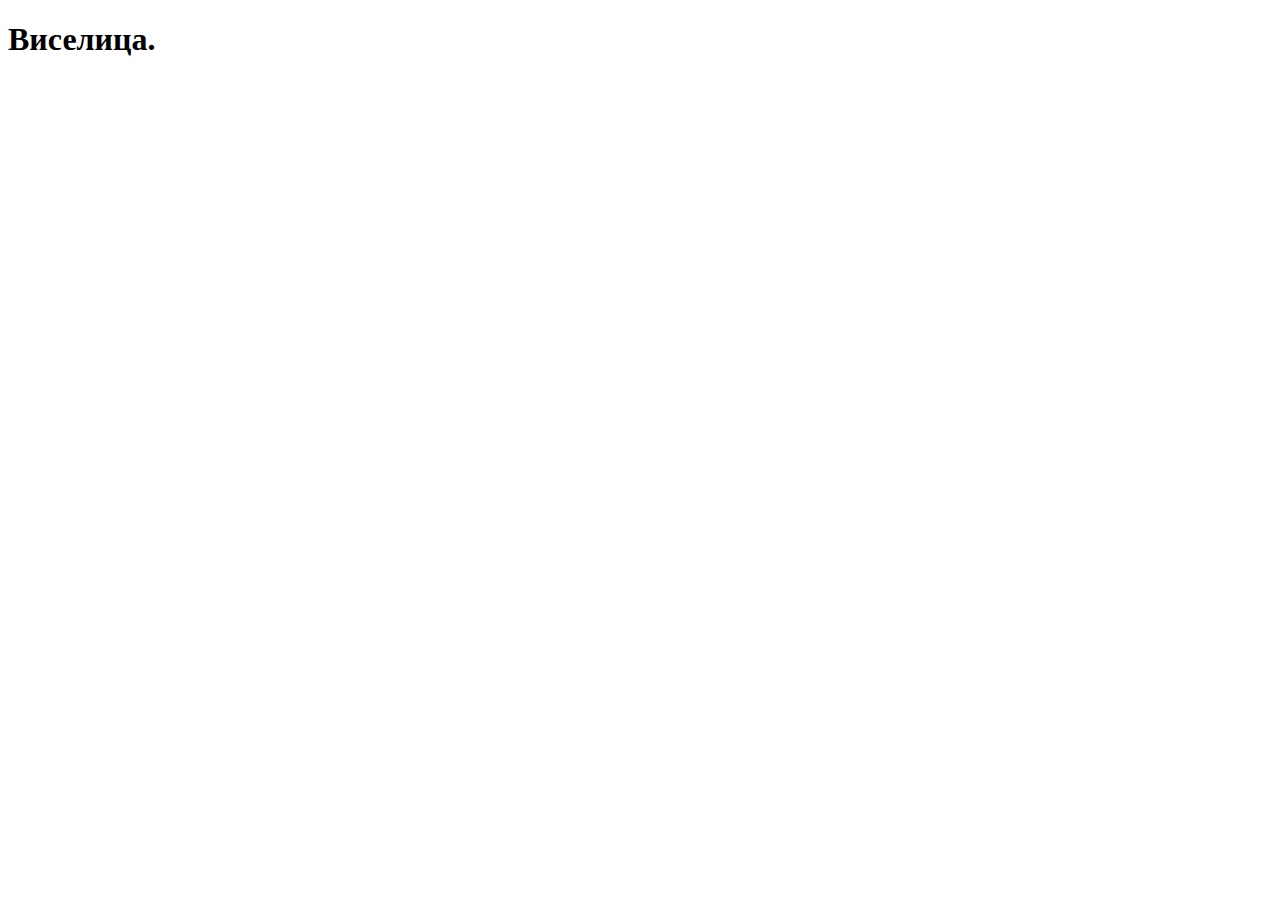
==== hangman.html @ 3eb58463 "Количество попыток увеличено до 11, изменено введение в игру" ====
<!DOCTYPE html>
<html>
	<head>
    <meta charset="UTF-8">
	<title>Игра "Виселица"</title>
	</head>
	<body>
		<h1>Виселица.</h1>

<script>
var words = [
	"мистер",
	"танк",
	"профессионал",
	"майнкрафт",
	"слово",
	"ноутбук",
	"мышь",
	"школа",
	"друзья",
	"телефон",
	"адаптер",
	"тетрадь",
	"ручка",
	"калач",
	"книга",
	"черчение",
	"дневник",
	"часы",
	"наушники",
	"провод",
	"ластик",
	"линейка",
	"циркуль",
	"учебник",
	"пират",
	"учительница",
	"команда",
	"автобус",
	"подарок",
	"радуга",
	"стадион",
	"щенок",
	"луна",
	"сокровище",
	"заяц",
	"торт",
	"фломастер",
	"рыбак",
	"парк",
	"ромашка",
	"путешествие",
	"бумага",
	"аист",
	"щука",
	"писатель",
	"математика",
	"счёт",
	"меню",
	"успех",
	"стол",
	"велосипед",
	"пирамида",
	"число",
];

var word = words[Math.floor(Math.random() * words.length)];

alert("\"Виселица\"-игра на угадывание слов. В нашем варианте компьютер будет" +
 " загадывать слово, а вы отгадывать его. У Вас будет 11 попыток.")

var answerArray = [];
for (var i = 0; i < word.length; i++) {
	answerArray[i] = "_";
}

var remainingLetters = word.length;
var userExited = false;

var turnCount = 11;
alert("Загаданое компьютером слово: " + answerArray.join(" "));
while (remainingLetters > 0 && turnCount > 0) {
	var guess = prompt("Угадайте букву или нажмите Отмена для выхода из игры.");
	if (guess === null) {
		userExited = true;
		break;
	} else if (guess.length !== 1) {
		alert("Пожалуйста, введите только одну букву.");
	} else	{
		guess = guess.toLowerCase();
		var correctLetter = false;
		for (var j = 0; j < word.length; j++) {
			if (word[j] === guess) {
				answerArray[j] = guess;
				remainingLetters--;
				correctLetter = true;
			}
		}
		if (remainingLetters > 0) {
			if (correctLetter === false) {
				turnCount--;
				alert("К сожалению, этой буквы в слове нет: " +
				answerArray.join(" ") + ". У Вас осталось попыток: " +
				turnCount + ".");
			} else {
				alert("Введённая вами буква верна: " + answerArray.join(" "));
			}
		} else {
			break;
		}
	}
}

if (userExited) {
	alert("Очень жаль что вы завершили игру! Возвращайтесь в нашу игру. " +
	"Было загадано слово: \"" +word + "\".");
} else if (turnCount === 0) {
	alert("К сожалению, попытки кончились! Было загадано слово: \"" + word +
	"\".");
} else {
	alert("Победа! Было загадано слово: \"" + word + "\".");
}
</script>
</body>
</html>
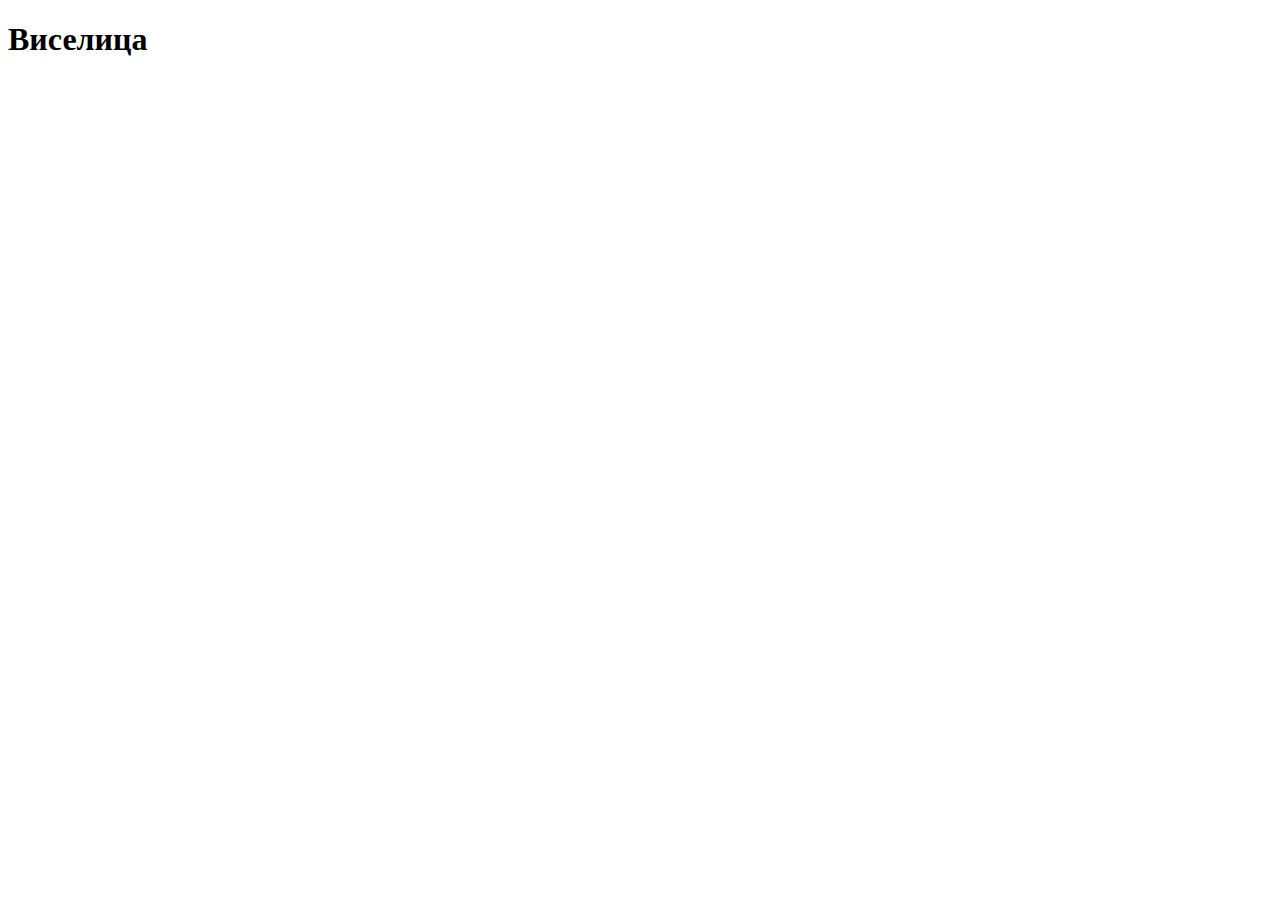
==== commit ff5d4e9f: "Из заголовка убрана точка" ====
--- a/hangman.html
+++ b/hangman.html
@@ -1,125 +1,15 @@
 <!DOCTYPE html>
 <html>
-	<head>
-    <meta charset="UTF-8">
+
+<head>
+	<meta charset="UTF-8">
 	<title>Игра "Виселица"</title>
-	</head>
-	<body>
-		<h1>Виселица.</h1>
+</head>
 
-<script>
-var words = [
-	"мистер",
-	"танк",
-	"профессионал",
-	"майнкрафт",
-	"слово",
-	"ноутбук",
-	"мышь",
-	"школа",
-	"друзья",
-	"телефон",
-	"адаптер",
-	"тетрадь",
-	"ручка",
-	"калач",
-	"книга",
-	"черчение",
-	"дневник",
-	"часы",
-	"наушники",
-	"провод",
-	"ластик",
-	"линейка",
-	"циркуль",
-	"учебник",
-	"пират",
-	"учительница",
-	"команда",
-	"автобус",
-	"подарок",
-	"радуга",
-	"стадион",
-	"щенок",
-	"луна",
-	"сокровище",
-	"заяц",
-	"торт",
-	"фломастер",
-	"рыбак",
-	"парк",
-	"ромашка",
-	"путешествие",
-	"бумага",
-	"аист",
-	"щука",
-	"писатель",
-	"математика",
-	"счёт",
-	"меню",
-	"успех",
-	"стол",
-	"велосипед",
-	"пирамида",
-	"число",
-];
+<body>
+	<h1>Виселица</h1>
 
-var word = words[Math.floor(Math.random() * words.length)];
+	<script type="text/javascript" src="hangman.js"></script>
+</body>
 
-alert("\"Виселица\"-игра на угадывание слов. В нашем варианте компьютер будет" +
- " загадывать слово, а вы отгадывать его. У Вас будет 11 попыток.")
-
-var answerArray = [];
-for (var i = 0; i < word.length; i++) {
-	answerArray[i] = "_";
-}
-
-var remainingLetters = word.length;
-var userExited = false;
-
-var turnCount = 11;
-alert("Загаданое компьютером слово: " + answerArray.join(" "));
-while (remainingLetters > 0 && turnCount > 0) {
-	var guess = prompt("Угадайте букву или нажмите Отмена для выхода из игры.");
-	if (guess === null) {
-		userExited = true;
-		break;
-	} else if (guess.length !== 1) {
-		alert("Пожалуйста, введите только одну букву.");
-	} else	{
-		guess = guess.toLowerCase();
-		var correctLetter = false;
-		for (var j = 0; j < word.length; j++) {
-			if (word[j] === guess) {
-				answerArray[j] = guess;
-				remainingLetters--;
-				correctLetter = true;
-			}
-		}
-		if (remainingLetters > 0) {
-			if (correctLetter === false) {
-				turnCount--;
-				alert("К сожалению, этой буквы в слове нет: " +
-				answerArray.join(" ") + ". У Вас осталось попыток: " +
-				turnCount + ".");
-			} else {
-				alert("Введённая вами буква верна: " + answerArray.join(" "));
-			}
-		} else {
-			break;
-		}
-	}
-}
-
-if (userExited) {
-	alert("Очень жаль что вы завершили игру! Возвращайтесь в нашу игру. " +
-	"Было загадано слово: \"" +word + "\".");
-} else if (turnCount === 0) {
-	alert("К сожалению, попытки кончились! Было загадано слово: \"" + word +
-	"\".");
-} else {
-	alert("Победа! Было загадано слово: \"" + word + "\".");
-}
-</script>
-</body>
 </html>
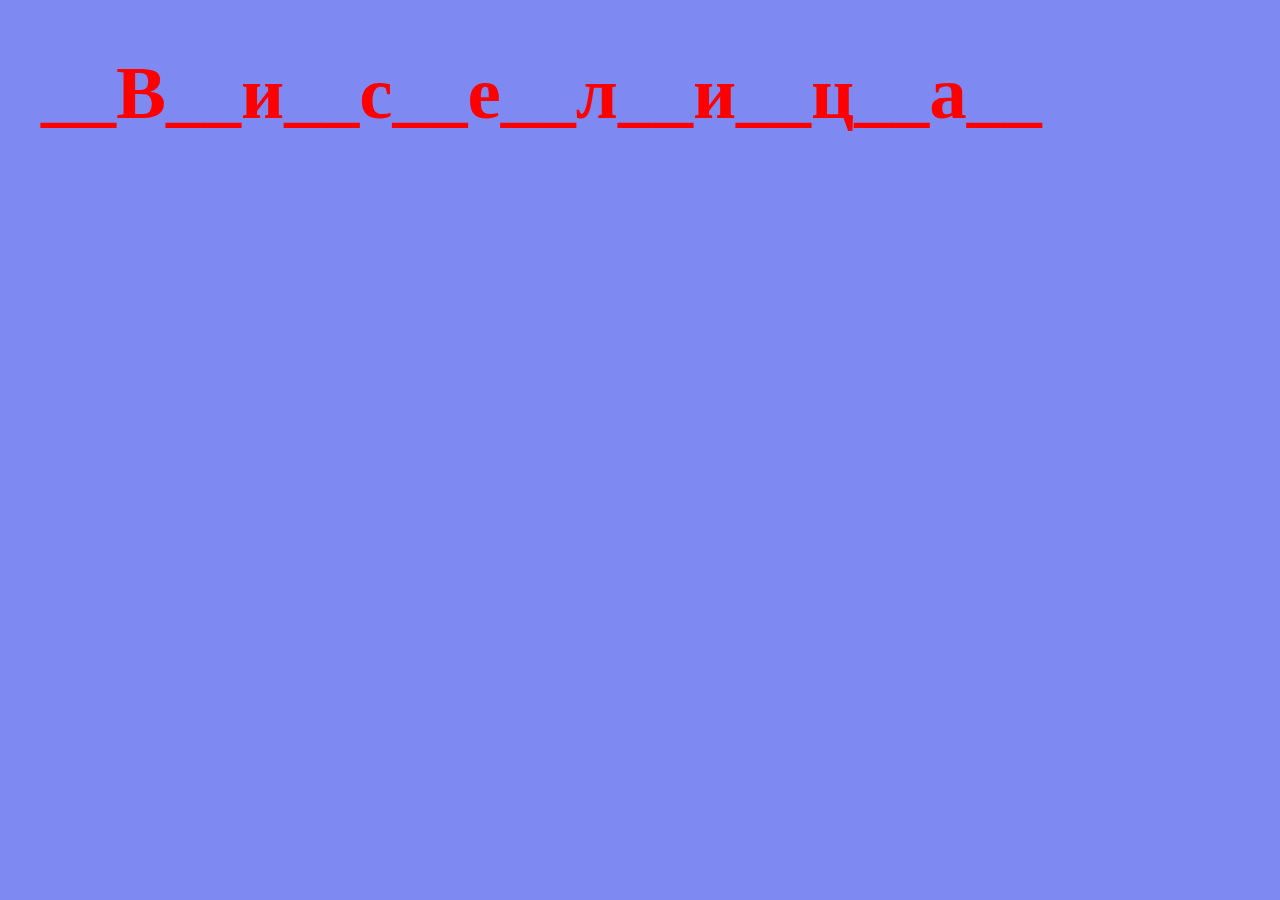
==== commit 3cf1f6b5: "На страницу добавлен цвет, и доработан основной код" ====
--- a/hangman.html
+++ b/hangman.html
@@ -4,12 +4,14 @@
 <head>
 	<meta charset="UTF-8">
 	<title>Игра "Виселица"</title>
+	<link rel="stylesheet" href="coloursForHangman.css">
+	<script src="https://code.jquery.com/jquery-2.1.0.js"></script>
+	<script type="text/javascript" src="hangman.js"></script>
 </head>
 
-<body>
-	<h1>Виселица</h1>
-
-	<script type="text/javascript" src="hangman.js"></script>
+<body onload="startGame()">
+	<h1 id="heading">__В__и__с__е__л__и__ц__а__</h1>
+	<p id="body"></p>
 </body>
 
-</html>
+</html>--- a/coloursForHangman.css
+++ b/coloursForHangman.css
@@ -0,0 +1,8 @@
+html {
+    background: rgba(13, 34, 228, 0.534);
+}
+h1 {
+    color: rgb(255, 0, 0);
+    font-size: 75px;
+    padding-left: 33px;
+}
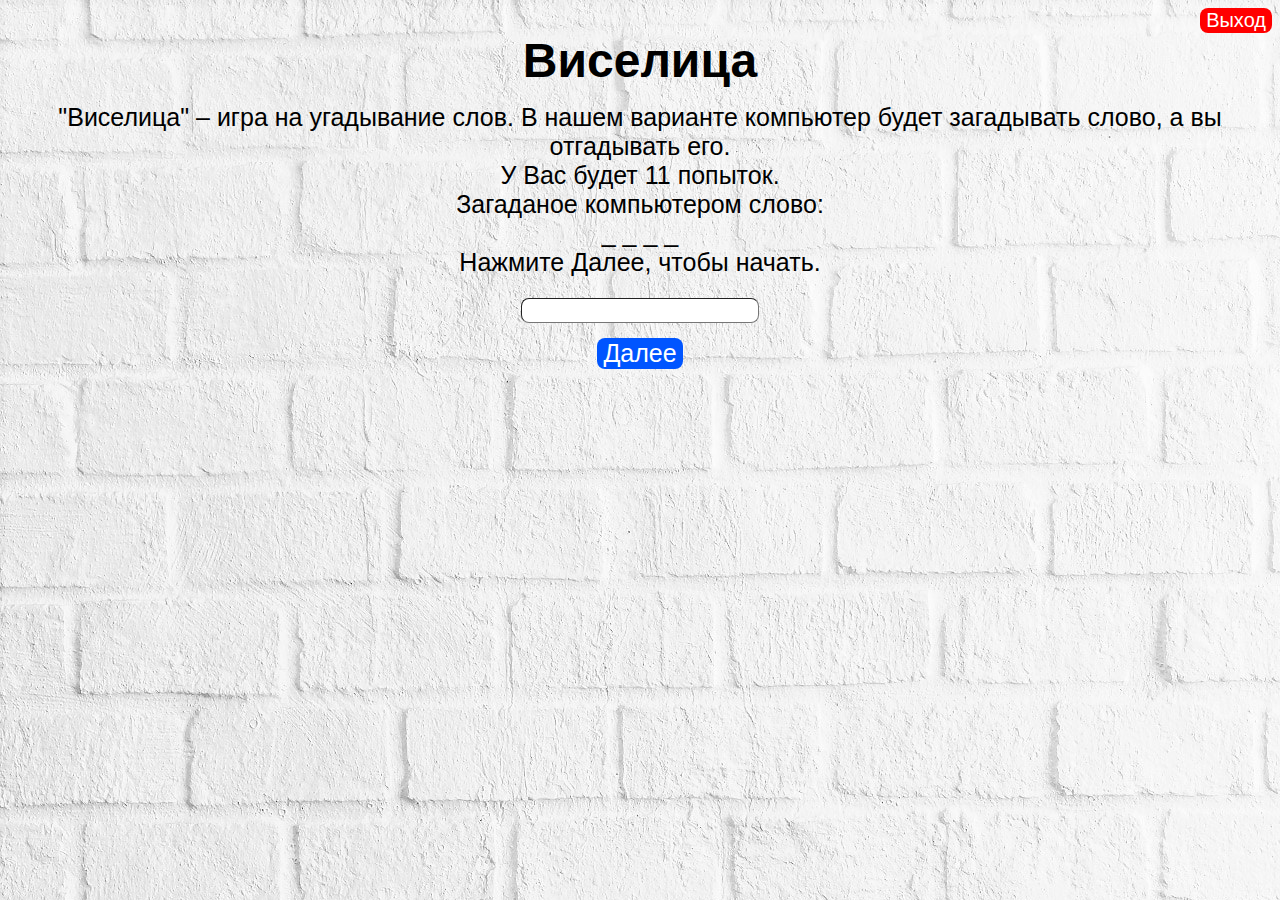
==== commit ce4e3ed6: "Added ignoring for first version of game, deleted "V2" from main file names" ====
--- a/hangman.html
+++ b/hangman.html
@@ -1,17 +1,31 @@
-<!DOCTYPE html>
-<html>
-
-<head>
-	<meta charset="UTF-8">
-	<title>Игра "Виселица"</title>
-	<link rel="stylesheet" href="coloursForHangman.css">
-	<script src="https://code.jquery.com/jquery-2.1.0.js"></script>
-	<script type="text/javascript" src="hangman.js"></script>
-</head>
-
-<body onload="startGame()">
-	<h1 id="heading">__В__и__с__е__л__и__ц__а__</h1>
-	<p id="body"></p>
-</body>
-
-</html>+<!DOCTYPE html>
+<html lang="en">
+<head>
+	<meta charset="UTF-8">
+	<meta name="viewport" content="width=device-width">
+	<title>Hangman</title>
+	<link rel="stylesheet" href="coloursForHangman.css">
+	<script type="text/javascript" src="hangman.js"></script>
+</head>
+
+<body onload="startGame(turnCount, answerArray)">
+	<div id="exit">
+		<button id="exitButton" onclick="exitGame(word)">Выход</button>
+	</div>
+	<h1>Виселица</h1>
+	<div id="displayStatus"></div>
+	<div id="interactWithPlayer">
+		<div>
+			<div id='showAlreadyUsedLetters'></div>
+		</div>
+		<label for="guessOfPlayer">
+			<input id="guessOfPlayer" type="text" maxlength="1">
+		</label>
+		<br>
+		<button id="confirmActions" onclick="confirmActions(word, answerArray)">Далее</button>
+	</div>
+	<div>
+		<button id="restartGame" onClick="window.location.reload()">Играть снова</button>
+	</div>
+</body>
+</html>
--- a/coloursForHangman.css
+++ b/coloursForHangman.css
@@ -1,8 +1,115 @@
-html {
-    background: rgba(13, 34, 228, 0.534);
-}
-h1 {
-    color: rgb(255, 0, 0);
-    font-size: 75px;
-    padding-left: 33px;
-}
+body {
+    background-image: url(assets/img/background.jpg);
+}
+
+h1 {
+    margin: 0;
+    text-align: center;
+    font-family: "Montserrat", sans-serif;
+    font-size: 3em;
+}
+
+div {
+    text-align: center;
+}
+
+div#showAlreadyUsedLetters {
+    margin-top: 6px;
+    font-family: 'Open Sans', sans-serif;
+    font-size: 25px;
+}
+
+div#displayStatus {
+    margin-top: 15px;
+    font-family: 'Open Sans', sans-serif;
+    font-size: 25px;
+}
+
+div#exit {
+    text-align: right;
+}
+
+input {
+    outline: none;
+    border-width: 1px;
+    margin: 15px;
+    border-radius: 8px;
+    text-align: center;
+    font-family: 'Open Sans', sans-serif;
+    font-size: 18px;
+}
+
+input:focus {
+    margin: 15px;
+    text-align: center;
+    -webkit-transform: scale(1.05);
+    -ms-transform: scale(1.05);
+    transform: scale(1.05);
+    transition: 0.1s;
+}
+
+button {
+    cursor: pointer;
+    outline: none;
+    border: none;
+    border-radius: 8px;
+    color: white;
+}
+
+.alph_button {
+    font-size: 20px;
+    margin: 20px;
+    background-color: hsl(220, 100%, 50%);
+    border-radius: 15px;
+    width: 30px;
+    height: 30px;
+    font-family: monospace;
+}
+
+button#confirmActions {
+    font-size: 25px;
+    transition: 0.7s;
+    background-color: hsl(220, 100%, 50%);
+}
+
+button#confirmActions:hover {
+    font-size: 25px;
+    -webkit-transform: scale(1.05);
+    -ms-transform: scale(1.05);
+    transform: scale(1.05);
+    background-color: hsl(220, 100%, 50%);
+    box-shadow: 0 0 15px 0 hsl(220, 100%, 50%);
+}
+
+button#exitButton {
+    font-size: 20px;
+    transition: 0.7s;
+    background-color: hsl(0, 100%, 50%);
+}
+
+button#exitButton:hover {
+    font-size: 20px;
+    -webkit-transform: scale(1.05);
+    -ms-transform: scale(1.05);
+    transform: scale(1.05);
+    background-color: hsl(0, 100%, 50%);
+    box-shadow: 0 0 15px 0 hsl(0, 100%, 50%);
+}
+
+button#restartGame {
+    text-align: center;
+    margin: 15px;
+    visibility: hidden;
+    font-family: 'Open Sans', sans-serif;
+    font-size: 25px;
+    transition: 0.7s;
+    background-color: hsl(220, 100%, 50%);
+}
+
+button#restartGame:hover {
+    -webkit-transform: scale(1.05);
+    -ms-transform: scale(1.05);
+    transform: scale(1.05);
+    background-color: hsl(220, 100%, 50%);
+    box-shadow: 0 0 15px 0 hsl(220, 100%, 50%);
+}
